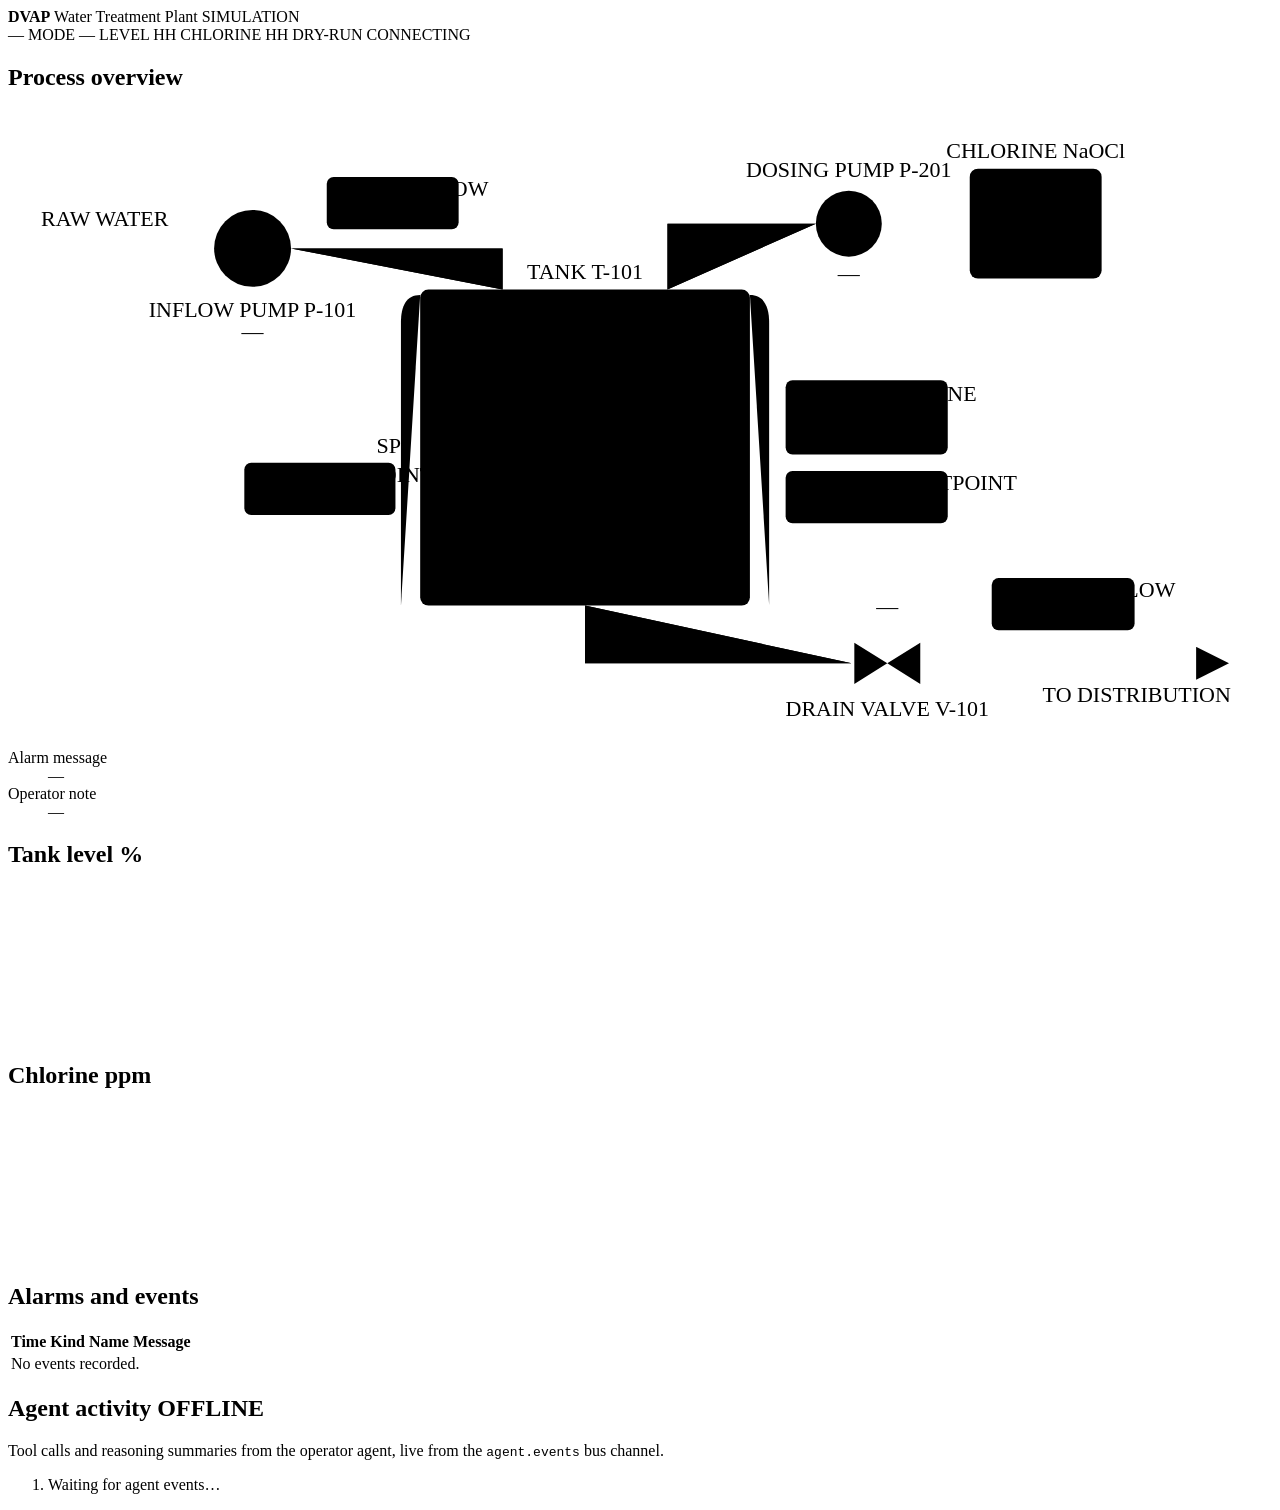
==== services/hmi/hmi/static/index.html @ a7742ac1 "Add the historian and hmi services, plus the Redis bus historian: polls every PLC tag over Modbus on" ====
<!doctype html>
<html lang="en">
<head>
  <meta charset="utf-8">
  <meta name="viewport" content="width=device-width, initial-scale=1">
  <title>DVAP HMI – Water Treatment Plant</title>
  <link rel="stylesheet" href="/static/style.css">
</head>
<body>
  <header class="topbar">
    <div class="brand">
      <strong>DVAP</strong>
      <span>Water Treatment Plant</span>
      <span class="sim">SIMULATION</span>
    </div>
    <div class="chips">
      <span class="chip" id="device-tag" title="PLC device_tag register">—</span>
      <span class="chip" id="mode">MODE —</span>
      <span class="chip" id="il-level_hh">LEVEL HH</span>
      <span class="chip" id="il-chlorine_hh">CHLORINE HH</span>
      <span class="chip" id="il-dry_run">DRY-RUN</span>
      <span class="chip" id="bypass" hidden>MAINTENANCE BYPASS</span>
      <span class="chip" id="conn">CONNECTING</span>
      <time id="clock"></time>
    </div>
  </header>

  <!-- The stage-demo moment: shown when plant-sim reports a physical incident. -->
  <section id="incident" role="alert" aria-live="assertive" hidden>
    <div class="incident-body">
      <svg class="incident-icon" viewBox="0 0 48 48" aria-hidden="true">
        <path d="M24 4 46 43H2Z" fill="none" stroke="currentColor" stroke-width="3.5" stroke-linejoin="round"/>
        <path d="M24 19v12" stroke="currentColor" stroke-width="4" stroke-linecap="round"/>
        <circle cx="24" cy="37" r="2.4" fill="currentColor"/>
      </svg>
      <div>
        <div class="incident-kicker">Physical incident</div>
        <div class="incident-type" id="incident-type"></div>
      </div>
      <div class="incident-time">
        <div id="incident-since"></div>
        <div id="incident-elapsed"></div>
      </div>
    </div>
  </section>

  <main>
    <div class="left">
      <section class="card pid" id="pid-card">
        <h2>Process overview</h2>
        <svg id="pid" viewBox="0 0 920 450" role="img" aria-label="Process diagram: inflow pump, tank, drain valve and chlorine dosing">
          <defs>
            <clipPath id="tank-clip"><rect x="302" y="132" width="236" height="226" rx="4"/></clipPath>
            <marker id="arrow" viewBox="0 0 10 10" refX="3" refY="5" markerUnits="userSpaceOnUse" markerWidth="24" markerHeight="24" orient="auto">
              <path d="M0 0 10 5 0 10Z" class="arrowhead"/>
            </marker>
          </defs>

          <!-- Pipes: a grey base pipe with an animated "flow" overlay on top. -->
          <g id="pipe-inflow">
            <path class="pipe" d="M24 100H150M206 100H360V130"/>
            <path class="flow water" d="M24 100H150M206 100H360V130"/>
          </g>
          <g id="pipe-drain">
            <path class="pipe" d="M420 360V402H614M666 402H872" marker-end="url(#arrow)"/>
            <path class="flow water" d="M420 360V402H614M666 402H868"/>
          </g>
          <g id="pipe-dosing">
            <path class="pipe thin" d="M700 82H636M588 82H480V130"/>
            <path class="flow chlorine" d="M700 82H636M588 82H480V130"/>
          </g>

          <!-- Tank T-101 -->
          <g clip-path="url(#tank-clip)">
            <rect id="water" x="302" y="245" width="236" height="115"/>
            <path id="water-surface" d="M302 245h236" />
          </g>
          <g id="spill" hidden>
            <path class="spill" d="M300 134c-10 0-14 8-14 20v206"/>
            <path class="spill" d="M540 134c10 0 14 8 14 20v206"/>
          </g>
          <rect id="tank" class="vessel" x="300" y="130" width="240" height="230" rx="6"/>
          <g id="sp-marker">
            <path class="sp-line" d="M290 245h250"/>
            <text class="small" x="286" y="249" text-anchor="end">SP</text>
          </g>
          <text class="label" x="420" y="122" text-anchor="middle">TANK T-101</text>
          <text class="big" id="v-level" x="420" y="238" text-anchor="middle">—</text>
          <text class="small on-water" x="420" y="262" text-anchor="middle">LEVEL</text>

          <!-- Inflow pump P-101 -->
          <g id="pump" class="equip stop" transform="translate(178 100)">
            <circle r="28"/><path d="M-10-14 16 0-10 14Z"/>
          </g>
          <text class="label" x="178" y="150" text-anchor="middle">INFLOW PUMP P-101</text>
          <text class="state" id="s-pump" x="178" y="166" text-anchor="middle">—</text>
          <text class="label" x="24" y="84">RAW WATER</text>

          <!-- Drain valve V-101 -->
          <g id="valve" class="equip stop" transform="translate(640 402)">
            <path d="M-24-15 0 0-24 15ZM24-15 0 0 24 15Z"/><path class="stem" d="M0 0V-22M-12-22H12"/>
          </g>
          <text class="label" x="640" y="440" text-anchor="middle">DRAIN VALVE V-101</text>
          <text class="state" id="s-valve" x="640" y="366" text-anchor="middle">—</text>
          <text class="label" x="890" y="430" text-anchor="end">TO DISTRIBUTION</text>

          <!-- Chlorine dosing -->
          <rect class="vessel" x="700" y="42" width="96" height="80" rx="6"/>
          <rect class="chem" x="703" y="72" width="90" height="47" rx="3"/>
          <text class="label" x="748" y="34" text-anchor="middle">CHLORINE NaOCl</text>
          <g id="doser" class="equip stop" transform="translate(612 82)">
            <circle r="24"/><path d="M8-12-14 0 8 12Z"/>
          </g>
          <text class="label" x="612" y="48" text-anchor="middle">DOSING PUMP P-201</text>
          <text class="state" id="s-doser" x="612" y="124" text-anchor="middle">—</text>

          <!-- Instrument tags -->
          <g class="tag" transform="translate(232 48)"><rect width="96" height="38" rx="5"/>
            <text class="tag-name" x="8" y="14">FI-101 INFLOW</text><text class="tag-val" id="v-inflow" x="8" y="31">—</text></g>
          <g class="tag" transform="translate(716 340)"><rect width="104" height="38" rx="5"/>
            <text class="tag-name" x="8" y="14">FI-102 OUTFLOW</text><text class="tag-val" id="v-outflow" x="8" y="31">—</text></g>
          <g class="tag" id="tag-cl" transform="translate(566 196)"><rect width="118" height="54" rx="5"/>
            <text class="tag-name" x="8" y="15">AI-101 CHLORINE</text><text class="tag-val large" id="v-ppm" x="8" y="41">—</text></g>
          <g class="tag" transform="translate(172 256)"><rect width="110" height="38" rx="5"/>
            <text class="tag-name" x="8" y="14">LEVEL SETPOINT</text><text class="tag-val" id="v-level-sp" x="8" y="31">—</text></g>
          <g class="tag" transform="translate(566 262)"><rect width="118" height="38" rx="5"/>
            <text class="tag-name" x="8" y="14">CHLORINE SETPOINT</text><text class="tag-val" id="v-ppm-sp" x="8" y="31">—</text></g>
        </svg>
        <dl class="plc-text">
          <div><dt>Alarm message</dt><dd id="alarm-message">—</dd></div>
          <div><dt>Operator note</dt><dd id="operator-note">—</dd></div>
        </dl>
      </section>

      <div class="charts">
        <section class="card"><h2>Tank level <span class="unit">%</span></h2><div class="chart"><canvas id="chart-level"></canvas></div></section>
        <section class="card"><h2>Chlorine <span class="unit">ppm</span></h2><div class="chart"><canvas id="chart-ppm"></canvas></div></section>
      </div>

      <section class="card">
        <h2>Alarms and events</h2>
        <div class="table-wrap">
          <table id="alarms">
            <thead><tr><th>Time</th><th>Kind</th><th>Name</th><th>Message</th></tr></thead>
            <tbody><tr class="empty"><td colspan="4">No events recorded.</td></tr></tbody>
          </table>
        </div>
      </section>
    </div>

    <aside class="card agent">
      <h2>Agent activity <span class="chip" id="agent-conn">OFFLINE</span></h2>
      <p class="hint">Tool calls and reasoning summaries from the operator agent, live from the <code>agent.events</code> bus channel.</p>
      <ol id="agent-log"><li class="empty">Waiting for agent events…</li></ol>
    </aside>
  </main>

  <script src="/static/vendor/chart.umd.min.js"></script>
  <script src="/static/app.js"></script>
</body>
</html>
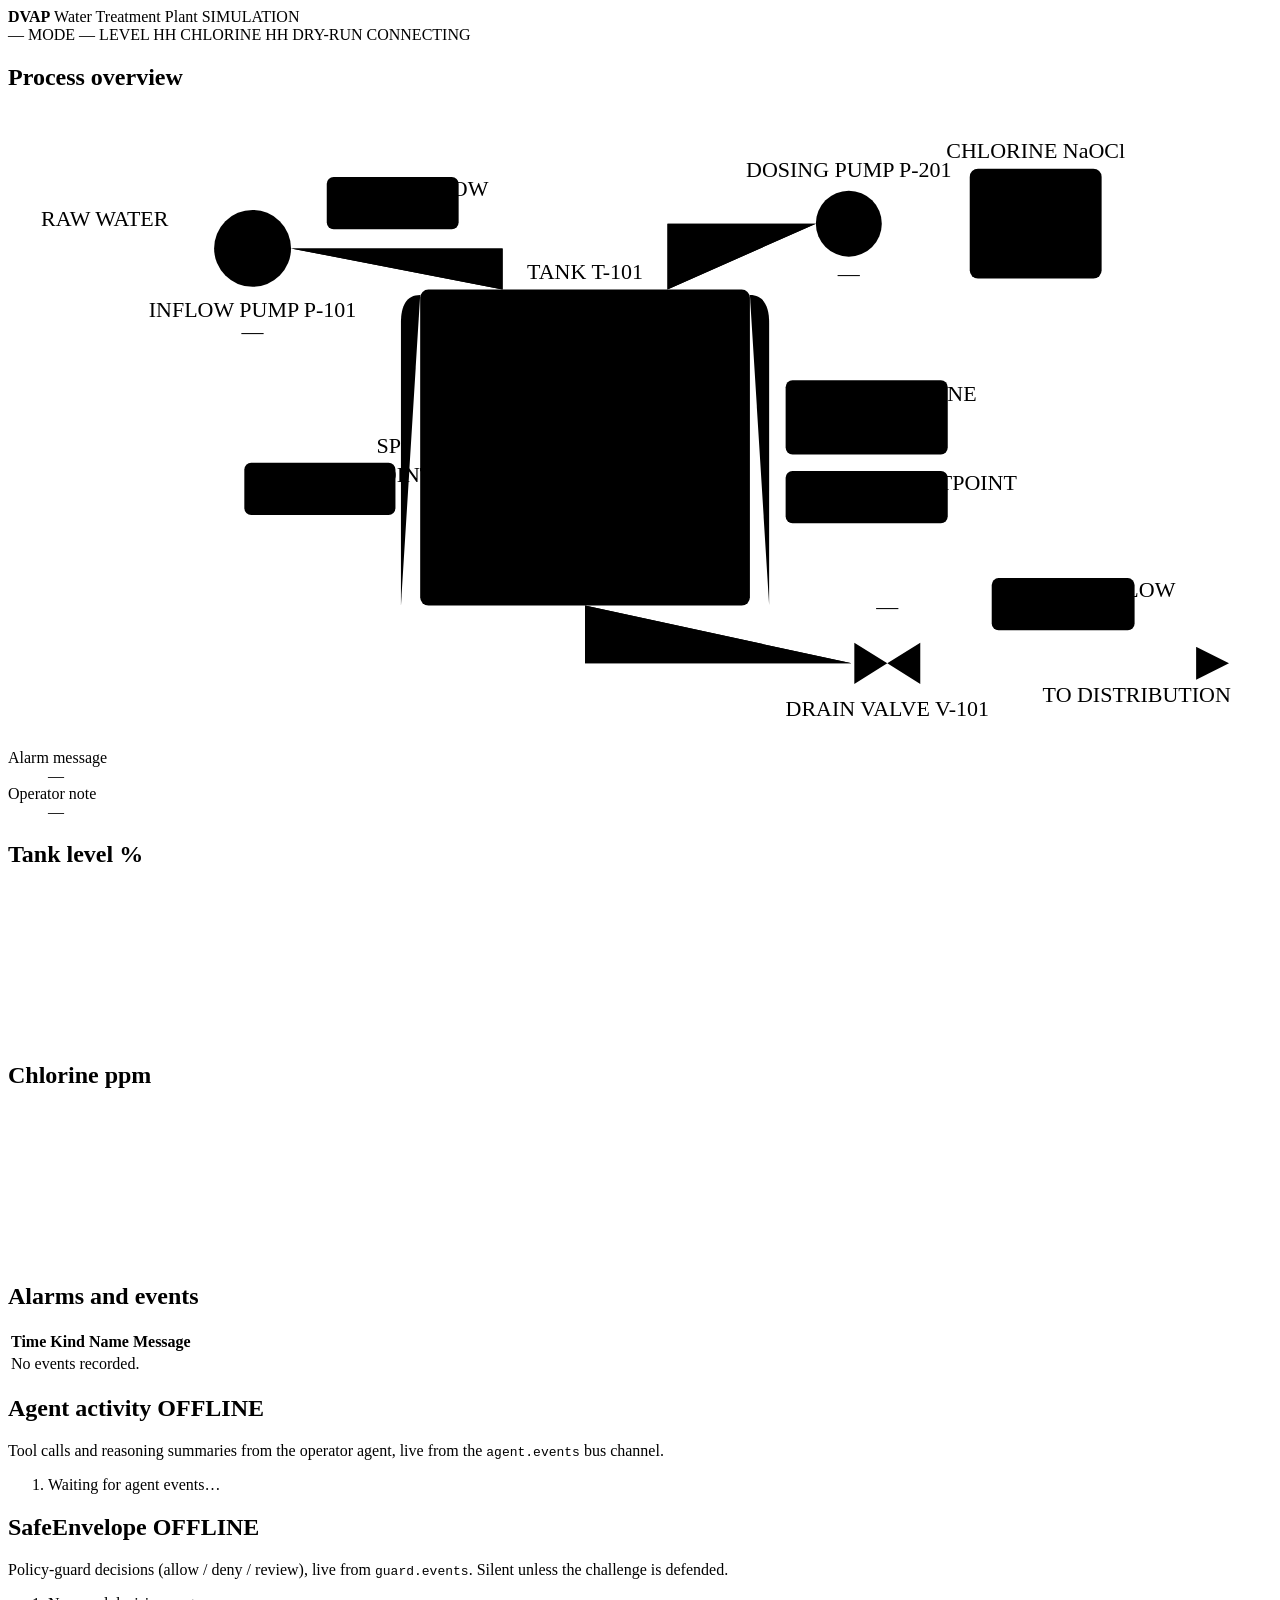
==== commit ca4b92fa: "Add SafeEnvelope: a deterministic policy guard between the MCP tools and the PLC SafeEnvelope is DVA" ====
--- a/services/hmi/hmi/static/index.html
+++ b/services/hmi/hmi/static/index.html
@@ -152,6 +152,10 @@
       <h2>Agent activity <span class="chip" id="agent-conn">OFFLINE</span></h2>
       <p class="hint">Tool calls and reasoning summaries from the operator agent, live from the <code>agent.events</code> bus channel.</p>
       <ol id="agent-log"><li class="empty">Waiting for agent events…</li></ol>
+
+      <h2 class="guard-head">SafeEnvelope <span class="chip" id="guard-conn">OFFLINE</span></h2>
+      <p class="hint">Policy-guard decisions (allow / deny / review), live from <code>guard.events</code>. Silent unless the challenge is defended.</p>
+      <ol id="guard-log"><li class="empty">No guard decisions yet…</li></ol>
     </aside>
   </main>
 
